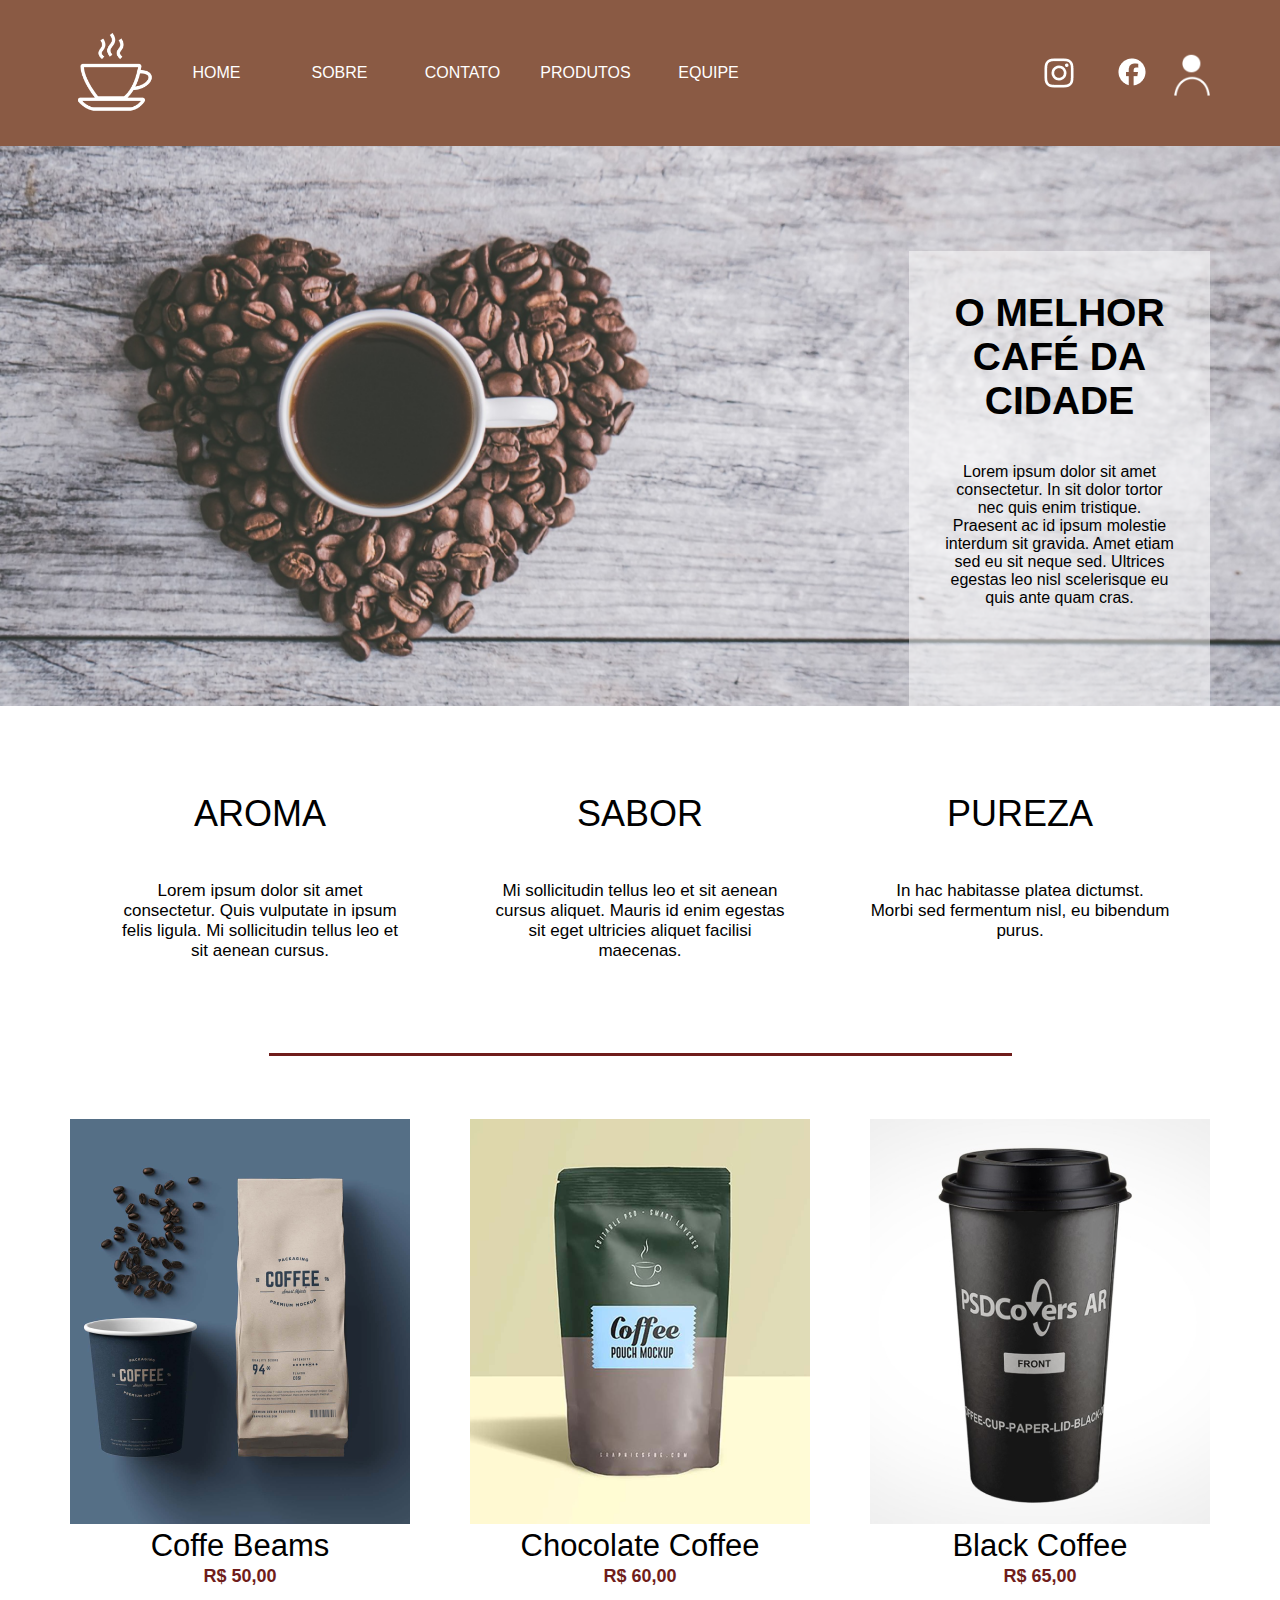
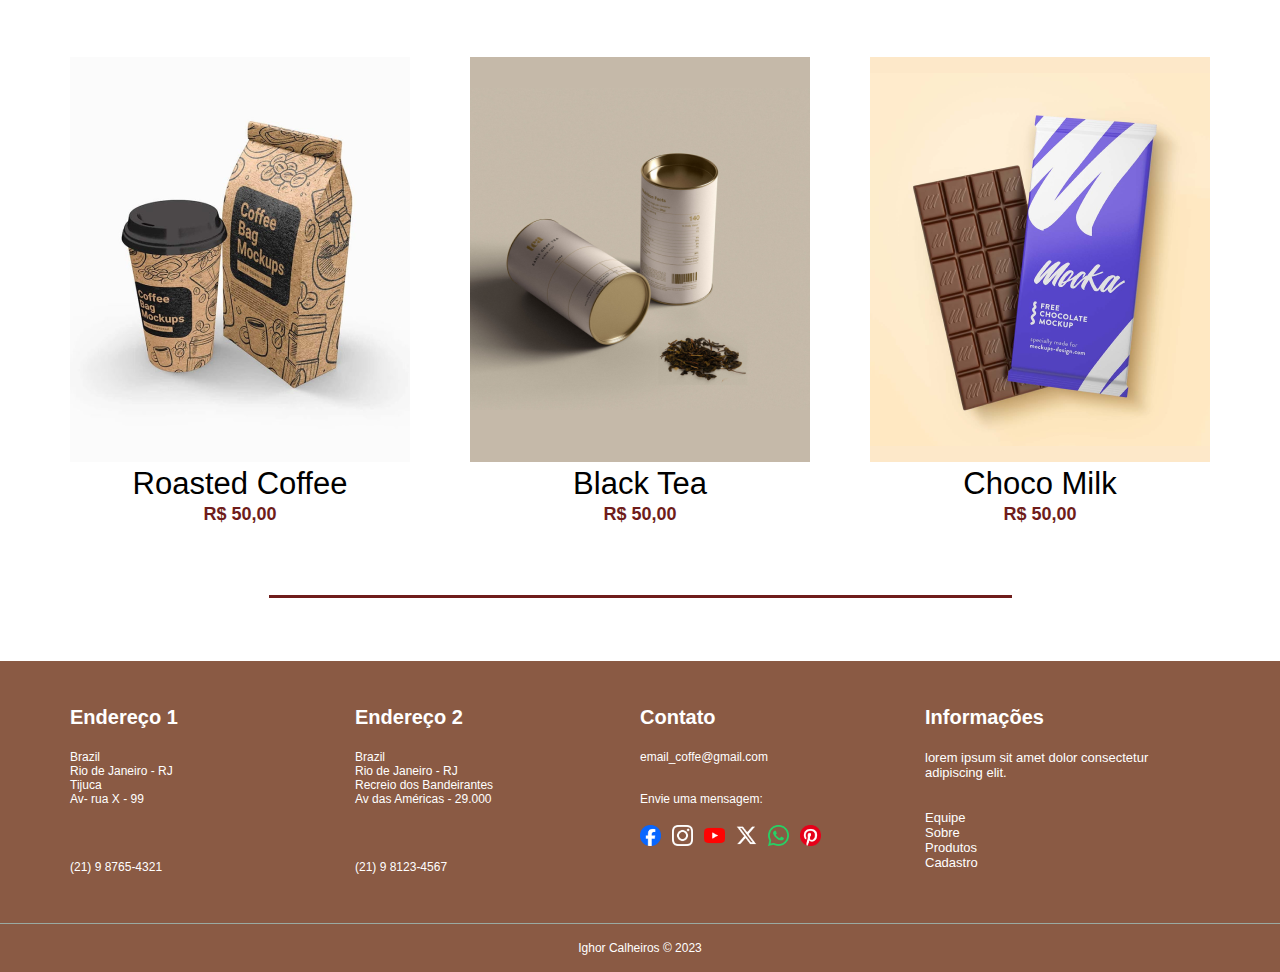
==== index.html @ f374edc5 "Trabalho Criado" ====
<!DOCTYPE html>
<html lang="en">

<head>
    <meta charset="UTF-8">
    <meta name="viewport" content="width=device-width, initial-scale=1.0">
    <title>Coffee</title>
    <link rel="stylesheet" href="">
    <link rel="icon" href="./images/icons/iconlogofigma.png" type="image/x-icon">
    <link rel="stylesheet" type="text/css" href="./styles/header.css">
    <link rel="stylesheet" type="text/css" href="./styles/index.css">
    <link rel="stylesheet" type="text/css" href="./styles/footer.css">
</head>

<body>
    <header>
        <input type="checkbox" id="bt_menu">
        <label for="bt_menu">
            &#9776;
        </label>
        <nav>
            <div class="col col_logo">
                <div>
                    <a href="./index.html">
                        <img id="logoicon" src="./images/icons/iconlogofigma.png" alt="">
                    </a>
                </div>
            </div>
            <div class="col col_menu">
                <ul>
                    <li>
                        <a href="./index.html">
                            HOME
                        </a>
                    </li>
                    <li>
                        <a href="./sobre.html">
                            SOBRE
                        </a>
                        <p></p>
                    </li>
                    <li>
                        <a href="./contato.html">
                            CONTATO
                        </a>
                    </li>
                    <li>
                        <a href="./produtos.html">
                            PRODUTOS
                        </a>
                    </li>
                    <li>
                        <a href="./equipe.html">
                            EQUIPE
                        </a>
                    </li>
                </ul>
            </div>
            <div class="col col_media">
                <div class="container_media">
                    <div class="container-insta">
                        <a href="">
                            <img src="./images/icons/instamenu.png" alt="">
                        </a>
                    </div>
                    <div class="container-facebook">
                        <a href="">
                            <img src="./images/icons/facebookmenu.png" alt="">
                        </a>
                    </div>
                    <div class="container-profile">
                        <a href="">
                            <img src="./images/icons/profileicon.png" alt="">
                        </a>
                    </div>
                </div>
            </div>
        </nav>
    </header>


    <main>
        <div class="cape">

            <div class="container_bestcoffe">

                <div class="card">
                    <h3>O MELHOR CAFÉ DA CIDADE</h3>
                    <p>Lorem ipsum dolor sit amet consectetur. In sit dolor tortor nec quis enim tristique. Praesent ac
                        id
                        ipsum molestie interdum sit gravida. Amet etiam sed eu sit neque sed. Ultrices egestas leo nisl
                        scelerisque eu quis ante quam cras.</p>
                </div>
            </div>
        </div>



        <section class="business-values">
            <div class="row">
                <div class="card_value">
                    <h3>AROMA</h3>
                    <p>Lorem ipsum dolor sit amet <br>consectetur. Quis vulputate in ipsum felis ligula. Mi sollicitudin
                        tellus
                        leo et <br> sit aenean cursus.</p>
                </div>
                <div class="card_value">
                    <h3>SABOR</h3>
                    <p>Mi sollicitudin tellus leo et sit aenean cursus aliquet. Mauris id enim egestas sit eget
                        ultricies
                        aliquet facilisi maecenas. </p>
                </div>
                <div class="card_value">
                    <h3>PUREZA</h3>
                    <p>In hac habitasse platea dictumst.<br>Morbi sed fermentum nisl, eu bibendum purus. </p>
                </div>
            </div>
            <div class="separator">
            </div>

        </section>

        <section class="products">
            <div class="row">
                <div class="col col1">
                    <a href="./produtos/coffeebeams.html">
                        <img src="./images/produtos/coffeebeans.jpg" alt="">
                        <div>
                            <h4>Coffe Beams</h4>
                            <p>R$ 50,00</p>
                        </div>
                    </a>
                </div>
                <div class="col col2">
                    <a href="">

                        <img src="./images/produtos/chocolatecoffee.jpg" alt="">
                        <div>
                            <h4>Chocolate Coffee</h4>
                            <p>R$ 60,00</p>
                        </div>
                    </a>
                </div>
                <div class="col col3">
                    <a href="">
                        <img src="./images/produtos/blackcoffee.jpg" alt="">
                        <div>
                            <h4>Black Coffee</h4>
                            <p>R$ 65,00</p>
                        </div>
                    </a>
                </div>
            </div>
            <div class="row">
                <div class="col col1">
                    <a href="">

                        <img src="./images/produtos/roastedcoffee.jpg" alt="">
                        <div>
                            <h4>Roasted Coffee</h4>
                            <p>R$ 50,00</p>
                        </div>
                    </a>
                </div>
                <div class="col col2">
                    <a href="">
                        <img src="./images/produtos/blacktea.jpg" alt="">
                        <div>
                            <h4>Black Tea</h4>
                            <p>R$ 50,00</p>
                        </div>
                    </a>
                </div>
                <div class="col col3">
                    <a href="">
                        <img src="./images/produtos/chocomilk.jpg" alt="">
                        <div>
                            <h4>Choco Milk</h4>
                            <p>R$ 50,00</p>
                        </div>
                    </a>
                </div>
            </div>
            <div class="separator">
            </div>
        </section>
    </main>


    <footer>
        <div class="line ln1">
            <div class="col_footer col1">
                <h6>Endereço 1</h6>
                <p>Brazil <br>
                    Rio de Janeiro - RJ <br>
                    Tijuca <br>
                    Av- rua X - 99
                </p>
                <p>(21) 9 8765-4321</p>
            </div>
            <div class="col_footer col2">
                <h6>Endereço 2</h6>
                <p>Brazil <br>
                    Rio de Janeiro - RJ <br>
                    Recreio dos Bandeirantes <br>
                    Av das Américas - 29.000
                </p>
                <p>(21) 9 8123-4567</p>
            </div>
            <div class="col_footer col3">
                <h6>Contato</h6>
                <p>email_coffe@gmail.com <br>
                    <br> <br>
                    Envie uma mensagem:
                </p>
                <!-- <br> -->
                <div class="container_icon_footer">
                    <a href="">
                        <img src="./images/icons/facebookicon.png" alt="">
                    </a>
                    <a href="">
                        <img src="./images/icons/instagramicon.png" alt="">

                    </a>
                    <a href="">
                        <img src="./images/icons/youtubeicon.png" alt="">
                    </a>
                    <a href="">
                        <img src="./images/icons/xicon.png" alt="">
                    </a>
                    <a href="">
                        <img src="./images/icons/whatsappicon.png" alt="">

                    </a>
                    <a href="">
                        <img src="./images/icons/pinteresticon.png" alt="">
                    </a>
                </div>
                <br>

            </div>
            <div class="col_footer col4">
                <h6>Informações</h6>
                <p>lorem ipsum sit amet dolor consectetur adipiscing elit.<br>
                    <br> <br>
                    <a href="">Equipe</a> <br>
                    <a href="">Sobre</a> <br>
                    <a href="">Produtos</a><br>
                    <a href="">Cadastro</a>
                </p>
            </div>

        </div>
        <div class="line ln2">
            Ighor Calheiros © 2023
        </div>
    </footer>
</body>

</html>
---- styles/header.css ----
:root {
    --lightbrown: #E6B8A2;
    --mediumbrown: #CD9777;
    --myblue: rgb(101, 101, 207);
    --brown: #8A5A44;
}
body {
    /* background-color: var(--lightbrown); */
    /* background-color: yellow; */
}
* {
    margin: 0;
    padding: 0;
    font-family: Helvetica, sans-serif, Arial
}

header {
    height: 146px;
    background-color: #8A5A44;
}


#bt_menu {
    display: none;
    transition: 0.5s;
}

label[for="bt_menu"] {
    font-size: 40px;
    transition: 0.5s;
    display: none;
}

/* ------------------------------------------------------  */
/* ------------------------------------------------------  */
/* ------------------------------------------------------  */


header nav {
    margin: auto;
    width: 1140px;
    height: 146px;
    /* background-color: brown; */
    /* background-color: yellow; */
    display: flex;
    flex-direction: row;
}

.col_logo {
    width: 85px;
    /* background-color: gold; */
    align-items: center;
    justify-content: center;
    display: flex;
}

.col_logo div {
    /* background-color: red; */
}

.col_logo #logoicon {
    width: 85px;
    height: 85px;
    /* box-sizing: border-box; */
    /* background-color: red; */

}

/* ------------------------------------------------------  */

.col_menu {
    width: 615px;
    /* background-color: green; */

}

.col_menu ul {
    display: flex;
    flex-direction: row;
    text-decoration: none;
    list-style: none;
    align-items: center;
    justify-content: center;
    /* background-color: rgb(34, 80, 121); */
    height: 100px;
    height: 146px;
    /* height: 8em; */

}

.col_menu ul li {
    width: 123px;
    /* margin: 9px; */
    /* background-color: beige; */
    text-align: center;
}

.col_menu ul li a {
    text-decoration: none;
    padding: 10px 0;
    /* display: inline-block; */
    display: block;
    color: white;
}

.col_menu ul li a:hover {
    background-color: #603A2F;
    color: white;
}

/* ------------------------------------------------------  */

.col_media {
    width: 440px;
    /* background-color: greenyellow; */
    align-items: center;
    justify-content: right;
    display: flex;
    /* background-color: red; */
}

.container_media {
    width: 244px;
    height: 65px;
    /* background-color: aqua; */
    display: flex;
    align-items: center;
    justify-content: right;
    padding: 0;
}

.container_media .container-insta {
    width: 62px;
    height: 30px;
    /* background-color: blue; */
    text-align: center;
}

.container_media .container-facebook {
    /* background-color: green; */
    text-align: center;
    width: 84px;
    height: 30px;
    align-items: center;
    justify-content: center;
}

.container_media .container-profile {
    width: 78px;
    width: fit-content;
    height: 41px;
    text-align: center;
    align-items: center;
    justify-content: center;
    /* background-color: blueviolet; */
}

.container_media .container-profile img {
    width: 36px;
    align-items: center;
    justify-content: center;
    /* background-color: yellow; */
}


/*   ====================================================== */
/*   =================== RESPONSIVIDADE ===================  */
/*   ====================================================== */

@media(max-width:1140px) {
    header {
        /* background-color: blue; */
        width: 100%;
    }

    header nav {
        width: 100%;
    }

    .col_logo {
        width: 7%;
    }

    .col_menu {
        width: 54%;
    }

    .col_media {
        width: 38%;
    }
}

@media(max-width:800px) {

    header {
        display: block;
        width: 100%;
        /* background-color: red; */
        height: 73px;
    }

    label[for="bt_menu"] {
        display: block;
        padding: 10px 15px;
        /* background-color: #24AC71; */
        /* border-bottom: 1px solid var(--mediumbrown); */
    }

    #bt_menu:checked~nav {
        /* background-color: yellow; */
        transition: 0.5s;
        margin-left: 0%;
        width: 100%;

        /* height: 1000px; */
    }


    header nav {
        /* margin-left: -100%; */
        transition: 0.5s;
        background-color: var(--mediumbrown);
        background-color: #603A2F;
        margin-left: -100%;
        display: block;
        width: 100%;
        position: absolute;
        height: auto;
        padding: 0 8px;
        /* background-color: red; */
        box-sizing: border-box;
    }

    nav .col_logo {
        /* display: none; */
        display: block;
        width: 100%;
        text-align: center;
        /* background-color: blue; */
        height: auto;
    }

    nav .col_menu {
        /* background-color: pink; */
        height: 700px;
        height: auto;
    }

    nav .col_menu ul {
        /* background-color: #054e2e; */
        height: auto;
    }

    nav .col {
        display: block;
        width: 100%;
        /* flex-direction: column; */
    }

    nav .col ul {
        /* background-color: gray; */
        width: 100%;
        display: block;
    }

    nav .col ul li {
        width: 100%;
        display: block;
    }

    nav .col ul li a {
        width: 100%;
        display: block;
        /* background-color: gray; */
        padding: 20px 0%;
        margin: 8px 0px;
        box-sizing: border-box;
    }

    nav .col ul li a:hover {
        background-color: rebeccapurple;
        /* background-color: #E6B8A2; */
        background-color: var(--mediumbrown);
    }

    nav .col_media {
        /* background-color: orange; */
        width: 100%;
        display: block;
        justify-content: none;
        /* height: 146px; */
    }

    nav .col_media .container_media {
        display: block;
        /* background-color: crimson; */
        width: 100%;
        text-align: center;
    }

    nav .col_media .container_media {
        display: block;
        /* background-color: crimson; */
        width: 100%;
        text-align: center;
        height: auto;
    }

    nav .col_media .container_media .container-insta {
        width: 100%;
        display: none;
    }

    nav .col_media .container_media .container-facebook {
        display: none;
        width: 100%;
    }

    nav .col_media .container_media .container-profile {
        width: 100%;
        /* background-color: yellow; */
        /* padding: ; */
        margin-bottom: 10px;
    }

    nav .col_media .container_media .container-profile a:hover{
        background-color: var(--mediumbrown);
        /* ba */
        width: 100%;
        height: auto;
        display: block;
    }
    
}
---- styles/index.css ----
:root {
    --lightbrown: #E6B8A2;
    --mediumbrown: #CD9777;
    --myblue: rgb(101, 101, 207);
    --brown: #8A5A44;
    --darkestbrown: #3D281E;
    --colorText: #343434;
}



* {
    padding: 0;
    margin: 0;
}

main {
    /* background-color: red; */

}

/* ------------------------------------------------------  */

main section {

    width: 1140px;
    margin: auto;
}


main .cape {
    background-image: url(../images/pics/capa.png);
    width: 100%;

    /* background-color: red; */
    aspect-ratio: 1440 / 630;
    background-size: contain;
    background-repeat: no-repeat;
    margin: auto;
    text-align: center;
    /* width: 643px;height: 630px; */

}

main .cape .container_bestcoffe {
    width: 1140px;
    height: 100%;
    margin: auto;
    /* background-color: rgb(50, 61, 213); */
}

main .cape .container_bestcoffe .card {
    float: right;
    margin-top: 105px;
    right: 0;
    width: 301px;
    height: 482px;
    background-color: rgb(255, 255, 255, 0.5);
}

main .cape .container_bestcoffe .card h3 {
    margin: auto;
    font-size: 39px;
    margin-top: 40px;
}

main .cape .container_bestcoffe .card p {
    margin: auto;
    width: 230px;
    margin-top: 40px;
    opacity: 1;
}


main .business-values {
    padding-top: 60px;
    display: flex;
    flex-direction: column;
    margin: auto;
    width: 1140px;
}

main .business-values .row {
    display: flex;
    margin: auto;
    width: 1140px;
}

main .business-values .card_value {
    text-align: center;
    height: 260px;
    width: 346px;
    margin: auto;
}

main .business-values .card_value h3 {
    font-size: 36px;
    height: 88px;
    font-weight: normal;
}

main .business-values .card_value p {
    font-size: 17px;
    height: 96px;
    width: 306px;
    margin: auto;
    text-align: center;
    line-height: normal;
    /*  */
}

.separator {
    height: 63px;
    width: 743px;
    margin: auto;
    border-top: solid 3px #6F1D1B;
}

main .products {
    display: flex;
    flex-direction: column;
}

main .products .row {
    display: flex;
    flex-direction: row;
}

main .products .row .col {
    /*  */
    height: 538px;
}

main .products .row .col1 {}

main .products .row .col2 {
    margin: auto;
}

main .products .row .col3 {
    right: 0;
}




main .products .row {
    display: flex;
    flex-direction: row;
    /* background-color: #6F1D1B; */
}

main .products .row .col img {
    width: 340px;
    height: 405px;
}

main .products .row .col img {
    width: 340px;
    height: 405px;
}

/* main .products .row .col div {
    width: 340px;
} */

main .products .row .col div h4 {
    font-size: 31px;
    text-align: center;
    font-weight: normal;
    color: black;
    height: 38px;
}

main .products .row .col a {
    text-decoration: none;
}

main .products .row .col div p {
    color: #6F1D1B;
    font-weight: bold;
    font-size: 18px;
    text-align: center;
    height: 25px;
    font-weight: bold;
}

/*   ====================================================== */
/*   =================== RESPONSIVIDADE ===================  */
/*   ====================================================== */


/* @media(max-width:1400px){
    main .cape .container_bestcoffe .card {
        float: right;
        margin-top: 105px;
        right: 0;
        width: 301px;
        height: 482px;
        background-color: rgb(255, 255, 255, 0.5);
    }
} */


@media(max-width:1140px) {
    .separator{
        width: 75%;
    }

    main .cape .container_bestcoffe {
        width: 100%;
        /* background-color: rgb(50, 61, 213); */
        padding-top: 0px;

    }



    main .cape .container_bestcoffe .card {
        width: 50%;
        height: 100%;
        margin: auto;
        /* background-color: rgb(159, 213, 50); */

        margin: auto;
    }


    main section {
        width: 100%;
        /* background-color: orange; */
    }


    main .business-values {
        /* background-color: orange; */
        width: 100%;

    }

    main .business-values .row {
        /* background-color: orange; */
        width: 100%;

    }


    main .business-values .row .card_value {
        /* background-color: orange; */
        /* background-color: blue; */
        width: 100%;
    }

    main .business-values .row .card_value p {
        /* background-color: orange; */
        /* background-color: red; */
        width: 100%;
    }


    /* ----------------- */


    main .products .row {
        width: 100%;
        /* background: orange; */
    }

    main .products .row .col {
        width: 100%;
        /* background: orange; */
        margin: 0 20px;

    }

    main .products .row .col img {
        width: 100%;
        height: auto;
        /* transition: 0.5s; */
        /* background: orange; */
    }

    main .products .row .col div h4 {
        height: 72px;
        /* background-color: pink; */
        /* margin-bottom: 40px; */
        /* background: orange; */
    }



}




@media(max-width:800px) {
    main section {
        width: 100%;
        /* background-color: orange; */
        transition: 0.5s;

    }


    main .business-values {
        /* background-color: orange; */
        width: 100%;
        transition: 0.5s;


    }

    main .business-values .row {
        /* background-color: orange; */
        width: 100%;
        display: flex;
        flex-direction: column;
        transition: 0.5s;
    }


    main .business-values .row .card_value {
        /* background-color: orange; */
        /* background-color: blue; */
        margin: 2px 0;
        width: 100%;
        box-sizing: border-box;
        padding: 20px;
        /* height: 300px; */
        height: 200px;
        transition: 0.5s;

        height: fit-content;

    }


    main .business-values .row .card_value p {
        /* background-color: orange; */
        /* background-color: red; */
        /* margin: 2px 0; */
        width: 100%;
        box-sizing: border-box;
        padding: 20px;
        transition: 0.5s;


    }


    main .business-values .card_value h3 {
        font-size: 36px;
        /* background-color: blueviolet; */
        height: 44px;
        transition: 0.5s;

        font-weight: normal;
    }

    /* ------------- */

    main .cape .container_bestcoffe .card {
        width: 50%;
        height: 100%;
        margin: auto;
        /* background-color: rgb(159, 213, 50); */

        margin: auto;
    }


    main .cape .container_bestcoffe .card h3 {
        /* background-color: crimson; */
        font-size: 31px;
        margin-top: 15px;

    }


    main .cape .container_bestcoffe .card p {
        font-size: 16px;
        width: 70%;
        margin-top: 20px;
    }

    /* ----------------- */


    main .products .row {
        width: 100%;
        display: flex;
        flex-direction: column;

    }

    main .products .row .col {
        width: 90%;
        /* background: orange; */
        margin: 0 20px;
        margin-bottom: 20px;
        border-bottom: 1px solid var(--lightbrown);
        /* background: orange; */
        text-align: center;
    }

    main .products .row .col img {
        /* width: 100%;
        height: auto;
        transition: 0.5s;
        background: orange; */
        width: 340px;
        height: 405px;
    }

    main .products .row .col div h4 {
        height: 72px;
        /* background-color: pink; */
        /* margin-bottom: 40px; */
        /* background: orange; */
    }



}
---- styles/footer.css ----
:root {
    --lightbrown: #E6B8A2;
    --mediumbrown: #CD9777;
    --myblue: rgb(101, 101, 207);
    --brown: #8A5A44;
}


* {
    margin: 0;
    padding: 0;
}

footer {
    background-color: #8A5A44;
    padding-top: 45px;
    padding-bottom: 0;
}


footer .ln1 {
    width: 1140px;
    margin: auto;
    display: flex;
    flex-direction: row;
    height: 217px;
}

footer div .col_footer {
    width: 25%;
    color: white;
}

footer div .col_footer h6 {
    font-size: 20px;
    height: 24px;
    font-weight: 600;
}

footer .col1 {
    /* background-color: green; */
}

footer .col2 {
    /* background-color: purple; */

}

footer .col3 {
    /* background-color: red; */

}

footer .col4 {
    /* background-color: blue; */

}


footer .col1 p {
    height: 90px;
    margin: 20px 0;
    font-size: 12px;
}

footer .col2 p {
    height: 90px;
    margin: 20px 0;
    font-size: 12px;
}

footer .col3 p {
    height: 55px;
    margin: 20px 0;
    font-size: 12px;
}

footer .col3 .container_icon_footer {
    display: flex;
    flex-direction: row;
    width: 186px;
}

footer .col3 .container_icon_footer a {
    width: 21px;
    margin: auto;
}

footer .col3 .container_icon_footer a:first-child {
    margin-left: 0;
}

footer .col3 .container_icon_footer img {
    width: 21px;
    margin: auto;
}


footer .col4 p {
    margin: 20px 0;
    font-size: 13px;
    text-decoration: none;
    width: 272px;
}

footer .col_footer p a {
    color: white;
    text-decoration: none;
}

footer .ln2 {
    height: 48px;
    border-top: 1px solid #9AAAA2;
    font-size: 12px;
    color: white;
    text-align: center;
    line-height: 48px;
}


@media(max-width:1140px) {

    footer .ln1 {
        width: 100%;
    }

    footer .col4 p {
        width: auto;
    }

    footer .col3 .container_icon_footer {
        width: 100%;
        width: 186px;
        margin: 0;
        height: auto;
    }

}

@media(max-width:800px) {
    footer {
        width: 100%;
    }

    footer .ln1 {
        height: auto;
        display: block;
    }

    footer div .col_footer{
        width: 100%;
        padding-left: 20px;
        box-sizing: border-box;
        margin: 20px 0;
        border-bottom: 1px solid var(--mediumbrown);
    }

    footer div .col1 p {
        height: auto;
    }

    footer div .col2 p {
        height: auto;
    }

    footer div .col3 p {
        height: auto;
    }

    footer div  .col4 {
        background-color: none;
        height: auto;
        margin: 20px 0;
        display: block;
        border: none;


    }


}
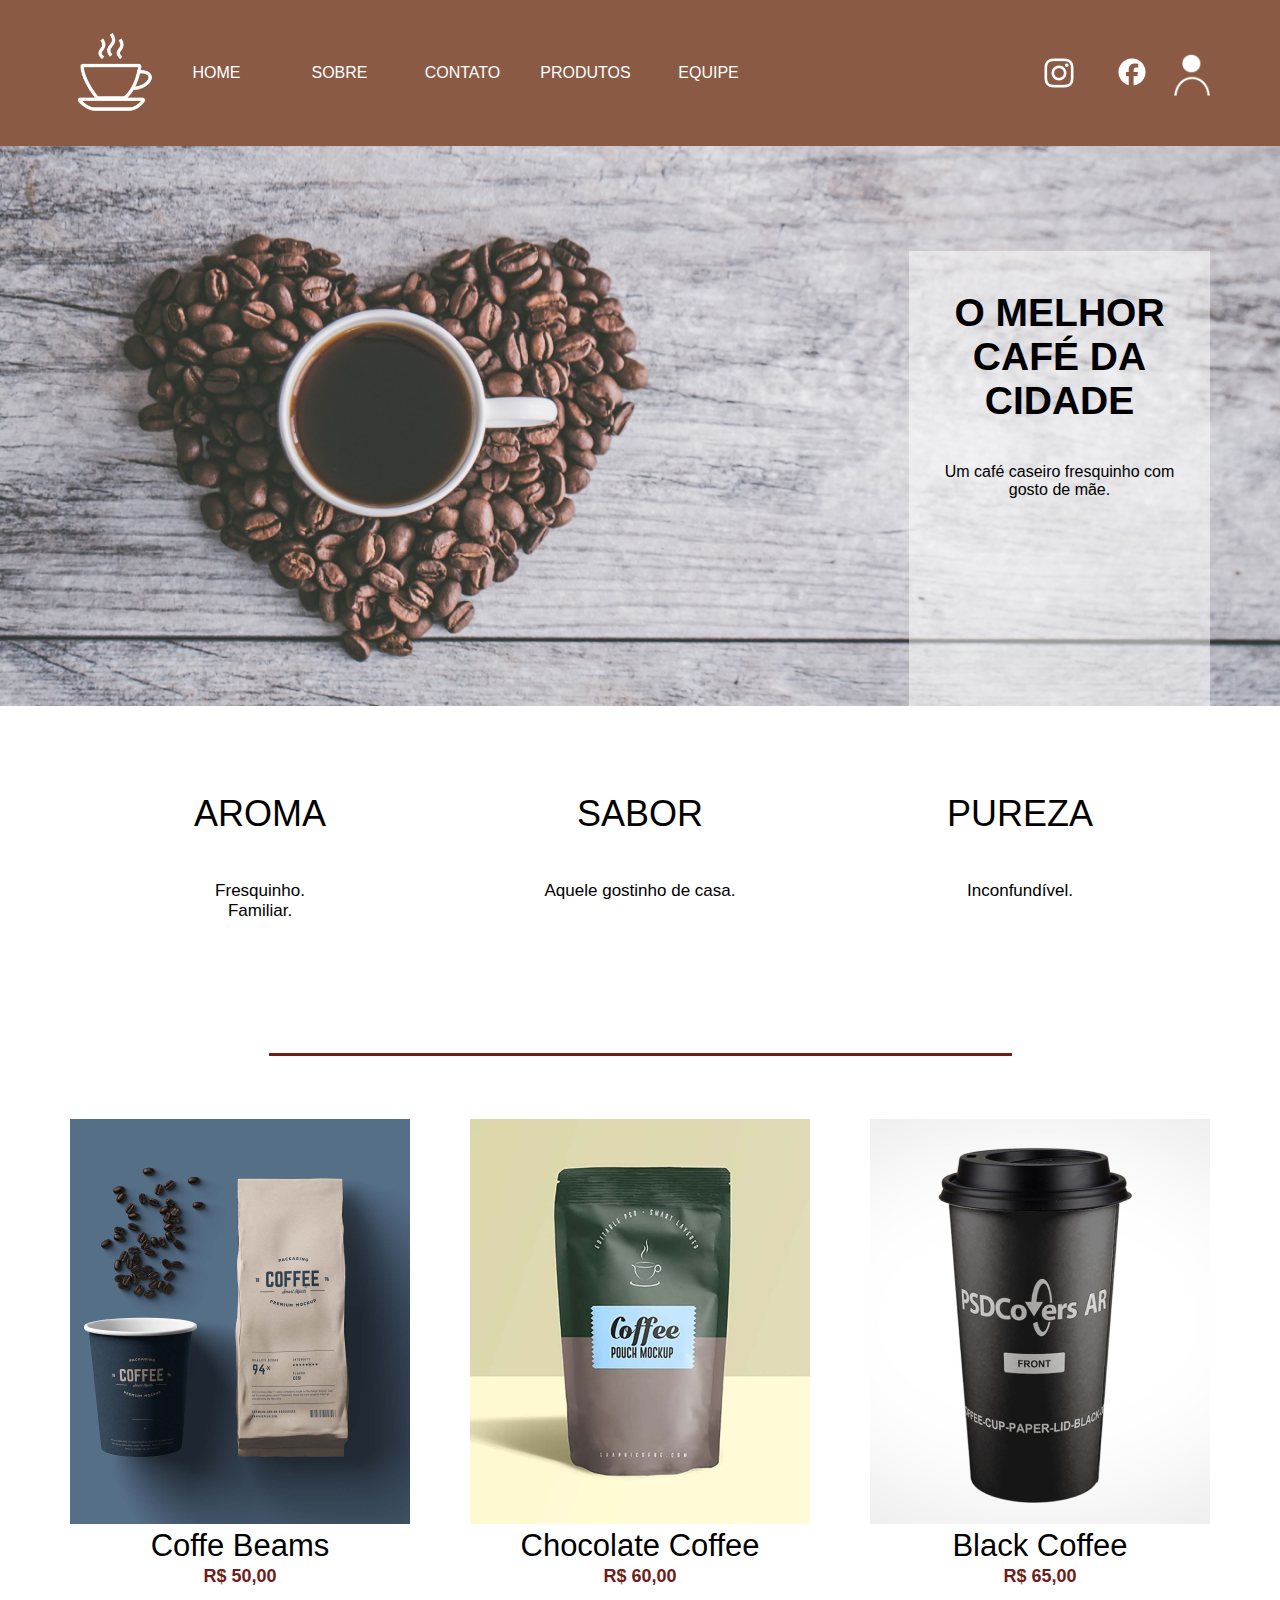
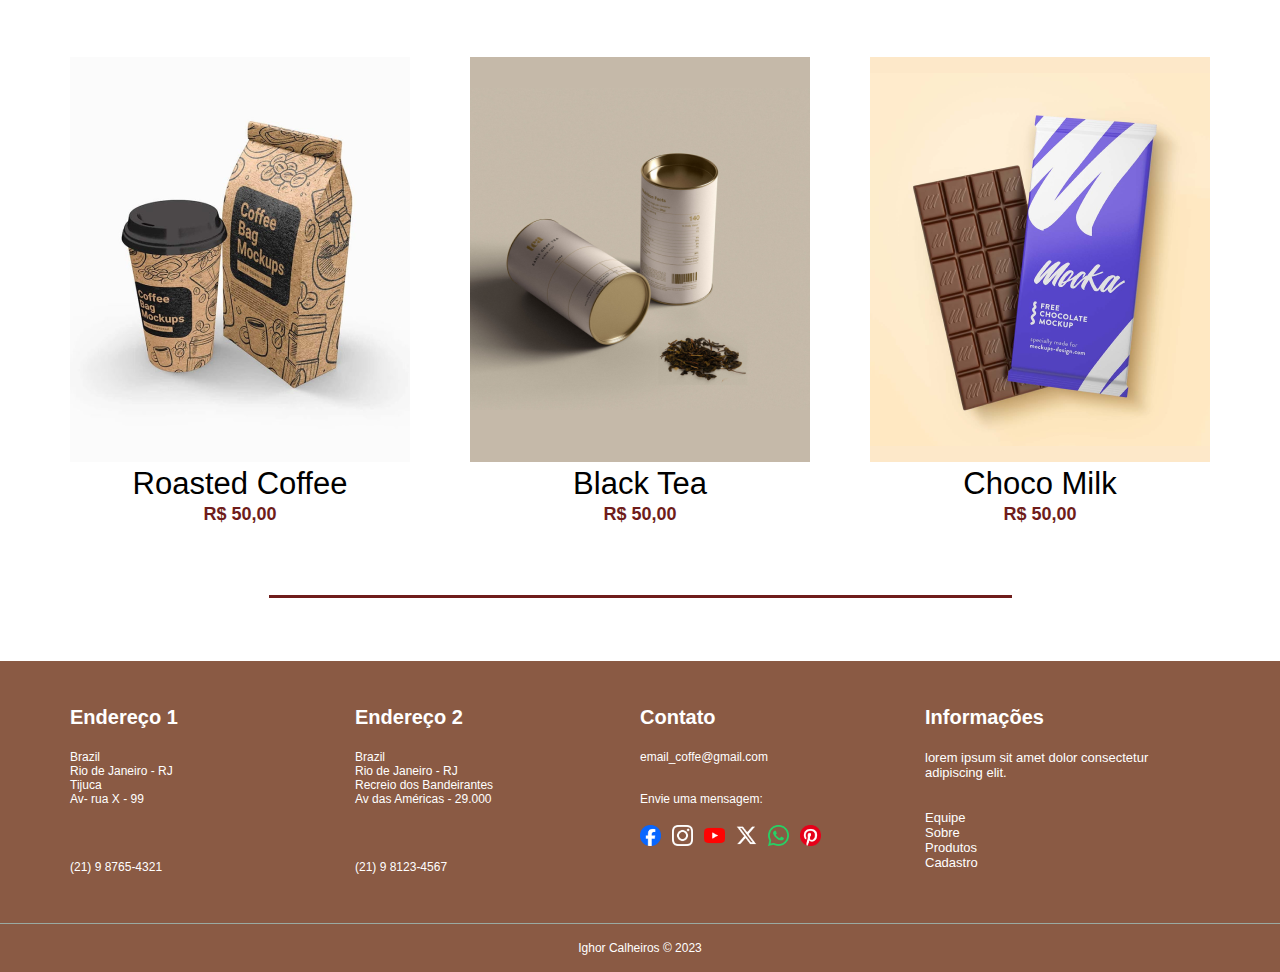
==== commit dd9e1245: "Update index.html" ====
--- a/index.html
+++ b/index.html
@@ -86,10 +86,7 @@
 
                 <div class="card">
                     <h3>O MELHOR CAFÉ DA CIDADE</h3>
-                    <p>Lorem ipsum dolor sit amet consectetur. In sit dolor tortor nec quis enim tristique. Praesent ac
-                        id
-                        ipsum molestie interdum sit gravida. Amet etiam sed eu sit neque sed. Ultrices egestas leo nisl
-                        scelerisque eu quis ante quam cras.</p>
+                    <p>Um café caseiro fresquinho com gosto de mãe.</p>
                 </div>
             </div>
         </div>
@@ -100,19 +97,15 @@
             <div class="row">
                 <div class="card_value">
                     <h3>AROMA</h3>
-                    <p>Lorem ipsum dolor sit amet <br>consectetur. Quis vulputate in ipsum felis ligula. Mi sollicitudin
-                        tellus
-                        leo et <br> sit aenean cursus.</p>
+                    <p>Fresquinho. <br> Familiar.</p>
                 </div>
                 <div class="card_value">
                     <h3>SABOR</h3>
-                    <p>Mi sollicitudin tellus leo et sit aenean cursus aliquet. Mauris id enim egestas sit eget
-                        ultricies
-                        aliquet facilisi maecenas. </p>
+                    <p>Aquele gostinho de casa. </p>
                 </div>
                 <div class="card_value">
                     <h3>PUREZA</h3>
-                    <p>In hac habitasse platea dictumst.<br>Morbi sed fermentum nisl, eu bibendum purus. </p>
+                    <p>Inconfundível. </p>
                 </div>
             </div>
             <div class="separator">
@@ -132,7 +125,7 @@
                     </a>
                 </div>
                 <div class="col col2">
-                    <a href="">
+                    <a href="./produtos/chocolatecoffee.html">
 
                         <img src="./images/produtos/chocolatecoffee.jpg" alt="">
                         <div>
@@ -142,7 +135,7 @@
                     </a>
                 </div>
                 <div class="col col3">
-                    <a href="">
+                    <a href="./produtos/blackcoffee.html">
                         <img src="./images/produtos/blackcoffee.jpg" alt="">
                         <div>
                             <h4>Black Coffee</h4>
@@ -153,7 +146,7 @@
             </div>
             <div class="row">
                 <div class="col col1">
-                    <a href="">
+                    <a href="./produtos/roastedcoffee.html">
 
                         <img src="./images/produtos/roastedcoffee.jpg" alt="">
                         <div>
@@ -163,7 +156,7 @@
                     </a>
                 </div>
                 <div class="col col2">
-                    <a href="">
+                    <a href="./produtos/blacktea.html">
                         <img src="./images/produtos/blacktea.jpg" alt="">
                         <div>
                             <h4>Black Tea</h4>
@@ -172,7 +165,7 @@
                     </a>
                 </div>
                 <div class="col col3">
-                    <a href="">
+                    <a href="./produtos/chocomilk.html">
                         <img src="./images/produtos/chocomilk.jpg" alt="">
                         <div>
                             <h4>Choco Milk</h4>
